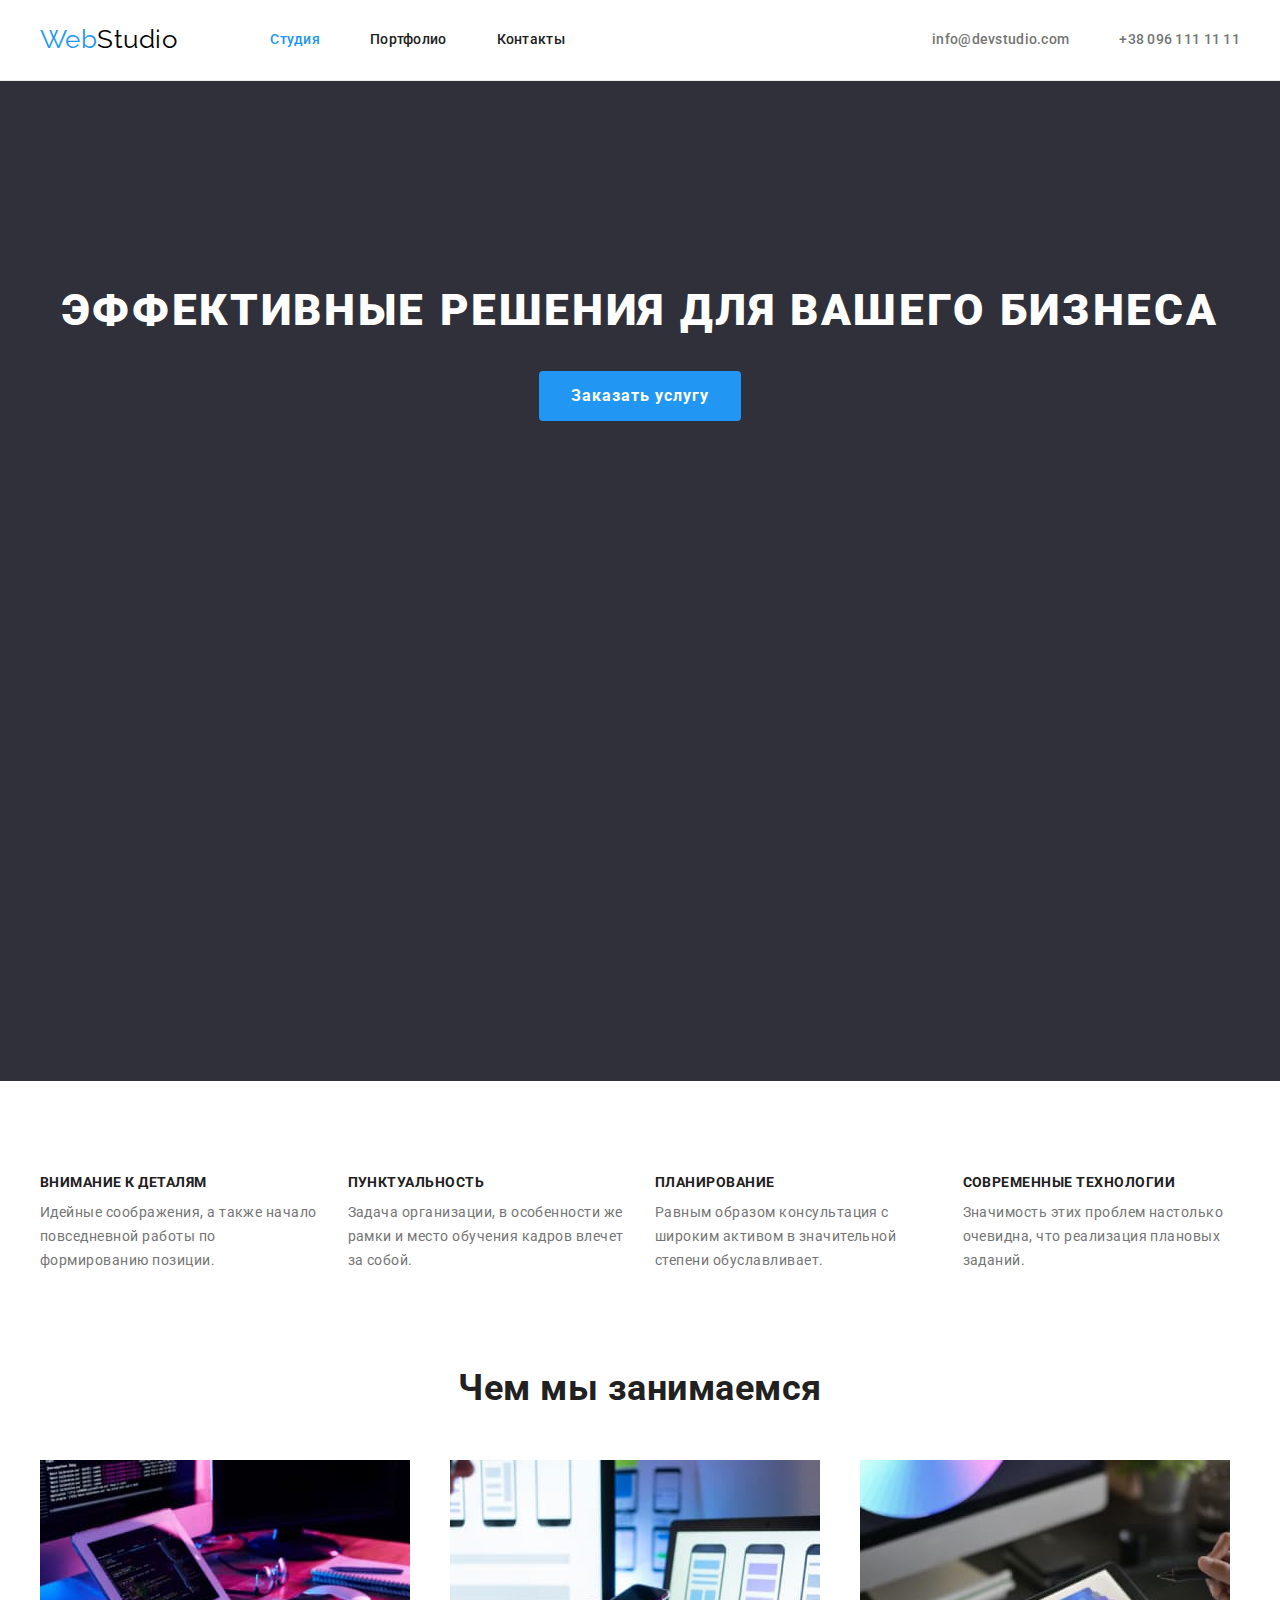
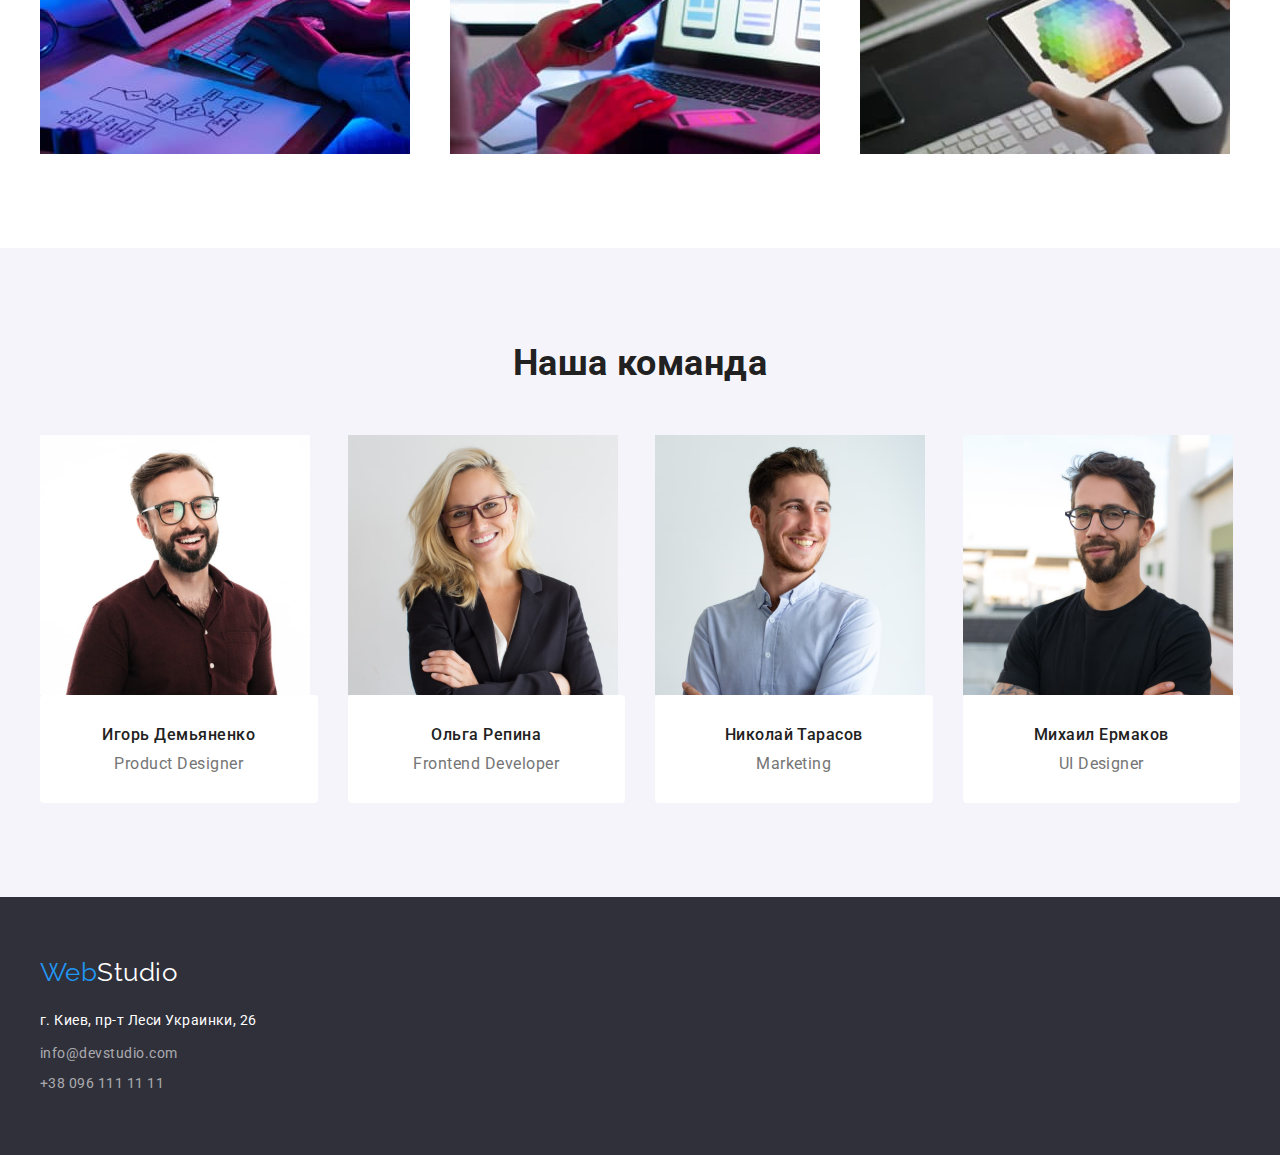
==== index.html @ 785af209 "Add files via upload" ====
<!DOCTYPE html>
<html lang="ru">
    
    <head>
        <meta charset="UTF-8">
        <meta http-equiv="X-UA-Compatible" content="IE=edge">
        <meta name="viewport" content="width=device-width, initial-scale=1.0">
        <title>Document</title>
        <link rel="preconnect" href="https://fonts.gstatic.com">
        <link href="https://fonts.googleapis.com/css2?family=Raleway:wght@700&family=Roboto:wght@400;500;700;900&display=swap"
            rel="stylesheet">
            <link rel="stylesheet" href="https://cdnjs.cloudflare.com/ajax/libs/modern-normalize/1.0.0/modern-normalize.min.css"
                integrity="sha512-ISS7cAi1PEhQ8jnbJpJZMd29NlhNj4AWYyLOSp2CE/CsHxTCu+r+t0D2yoJudVrd0/8fTVPUVDzY5Tvli75u/g=="
                crossorigin="anonymous" />
        <link href="css/styles.css" rel="stylesheet">
    </head>

    <body>

        <!-- Верхняя линия -->

        <header class="header">
            <div class="container haeder-container">
                <nav class="navigation">
                    <a class="logo" href="./index.html" lang="en">
                        <span class="accent">Web</span>Studio  
                    </a>
                    <ul class="site-nav-list">
                        <li class="item-list"><a href="./index.html" lang="en" class="link current">Студия</a></li>
                        <li class="item-list"><a href="./portfolio.html" lang="en" class="link">Портфолио</a></li>
                        <li class="item-list"><a href="" class="link">Контакты</a></li>          
                    </ul>
                </nav>
                    <ul class="contacts-list">
                        <li class="item-list" lang="en"><a href="mailto:info@devstudio.com" class="contacts-link">info@devstudio.com</a></li>
                        <li class="item-list"><a href="tel:+380961111111" class="contacts-link">+38 096 111 11 11</a></li>                
                    </ul> 
            </div>
        </header> 

        <!--Основной текст, уникальный контент-->

        <main>

            <!--Hero-->
            <section class="hero">
                <div class="container">
                    <h1 class=hero-title>Эффективные решения для вашего бизнеса</h1>
                    <button type="button" class="button primery"> Заказать услугу </button>
                </div>
            </section>

            <!--Особенности-->
            <section class="section section-feature">
                <div class="container">
                    <h2 class="visually-hidden"> Преимущества </h2> <!-- скрытый текст  -->
                    <ul  class="feature-section-list list">
                        <li class="item-list">
                            <h3 class="section-subtitle feature-title">Внимание к деталям</h3>
                            <p class="feature-title-text text">
                                Идейные соображения, а также начало повседневной работы по формированию позиции.
                            </p>
                        </li>
                        <li class="item-list">
                            <h3 class="section-subtitle feature-title">Пунктуальность</h3>
                            <p class="feature-title-text text">
                                Задача организации, в особенности же рамки и место обучения кадров влечет за собой.
                            </p>
                        </li>
                        <li class="item-list">
                            <h3 class="section-subtitle feature-title">Планирование</h3>
                            <p class="feature-title-text text">
                                Равным образом консультация с широким активом в значительной степени обуславливает.
                            </p>
                        </li>
                        <li class="item-list">
                            <h3 class="section-subtitle feature-title">Современные технологии</h3>
                            <p class="feature-title-text text">
                                Значимость этих проблем настолько очевидна, что реализация плановых заданий.
                            </p>
                        </li>    
                    </ul>
                </div>
            </section>

            <!--Чем мы занимаемся-->
            <section class="section box-section">
                <div class="container">
                    <h2  class="section-title">Чем мы занимаемся</h2>
                    <ul class="box-section-list list">
                        <li class="item-list">
                            <img class="image-box image" src="./images/box-1.jpg" alt="Работа на ПК" width="370" height="294" />          
                        </li>
                        <li class="item-list">
                            <img class="image-box image" src="./images/box-2.jpg" alt="Работа на ноутбуке и смартфоне" width="370" height="294"/>
                        </li>
                        <li class="item-list">
                            <img class="image-box image" src="./images/box-3.jpg" alt="Работа на планшете" width="370" height="294"/>
                        </li>
                    </ul>
                </div>
            </section>

            <!--Команда-->
            <section class="section section-team">
                <div class="container">
                    <h2 class="section-title">Наша команда</h2>
                    <ul class="team-section-list list">
                        <li class="item-list">
                            <img class="image-team-member image" src="./images/team-member-1.jpg" alt="Игорь Демьяненко" width="270" height="260"/> <!--возможно ссылка-->                 
                                <div class="text-team-member-container">
                                    <h3 class="section-subtitle team-member">Игорь Демьяненко</h3>
                                    <p class="team-member-text text" lang="en">Product Designer</p>
                                </div>                            
                        </li>
                        <li class="item-list">
                            <img class="image-team-member image" src="./images/team-member-2.jpg" alt="Ольга Репина" width="270" height="260"/>
                                <div class="text-team-member-container">
                                    <h3 class="section-subtitle team-member">Ольга Репина</h3>
                                    <p class="team-member-text text" lang="en">Frontend Developer</p>
                                </div>
                        </li>
                        <li class="item-list">
                            <img class="image-team-member image" src="./images/team-member-3.jpg" alt="Николай Тарасов" width="270" height="260"/>
                                <div class="text-team-member-container">
                                    <h3 class="section-subtitle team-member">Николай Тарасов</h3>
                                    <p class="team-member-text text" lang="en">Marketing</p>
                                </div>
                        </li>
                        <li class="item-list">
                            <img class="image-team-member image" src="./images/team-member-4.jpg" alt="Михаил Ермаков" width="270" height="260"/>
                                <div class="text-team-member-container">
                                    <h3 class="section-subtitle team-member">Михаил Ермаков</h3>
                                    <p class="team-member-text text" lang="en">UI Designer</p>
                                </div>
                        </li>
                    </ul>
                </div>
            </section>
        </main>

        <!--Подвал-->

        <footer class="footer">
            <div class="container footer-container">
                <a class="logo logo-footer" href="./index.html" lang="en">
                    <span class="accent">Web</span>Studio
                </a>
                
                <address class="address"> 
                    <a class="address-link" href="https://goo.gl/maps/sPiDw47EjTjkmQh69" target="_blank" rel="noopener noreferrer">г. Киев, пр-т Леси Украинки, 26</a> <!--ссылка открывается в ноыой вкладке-->
                    <ul class="footer-contacts-list">
                        <li class="item-list" lang="en"><a class="footer-link" href="mailto:info@devstudio.com">info@devstudio.com</a></li>
                        <li class="item-list"><a class="footer-link" href="tel:+380961111111">+38 096 111 11 11</a></li>
                    </ul> 
                </address>
            </div>
        </footer>    

    </body>    
</html>
---- css/styles.css ----
:root {
  --primary-text-color: #757575;
  --title-text-color: #212121;
  --accent-color: #2196f3;
  --primary-white-color: #ffffff;
  --primary-black-color: #000000;
  --primary-bg-color: #2f303a;
  --secondary-bg-color: #f5f4fa;
  --contacts-text-color: rgba(255, 255, 255, 0.6);
  --secondary-accent-color: #188ce8;
  --image-set-gap: 30px; /*отступ между изображениями*/
  --nav-set-gap: 50px;
}

body {
  margin: 0;
  background-color: var(--primary-white-color);
  color: var(--primary-text-color);
  font-family: Roboto, sans-serif;
  letter-spacing: 0.03em;
  /*outline: 2px solid tomato; временный вспомогательный элемент*/
}

/* p {
  margin: 0;
} */

.container {
  width: 1200px;
  margin-top: 0;
  margin-left: auto;
  margin-right: auto;
  padding-left: 15px;
  padding-right: 15px;
}

.section {
  padding-top: 94px;
  padding-bottom: 94px;
}

.section-feature {
  padding-bottom: 47px;
}

.box-section {
  padding-top: 47px;
}


/*========== скрываем заголовки ==========*/
.visually-hidden {
  position: absolute;
  width: 1px;
  height: 1px;
  margin: -1px;
  border: 0;
  padding: 0;
  
  white-space: nowrap;
  clip-path: inset(100%);
  clip: rect(0 0 0 0);
  overflow: hidden;
}


/*========== элементы списка ==========*/

.item-list,
.list,
.site-nav-list, 
.contacts-list,
.footer-contacts-list {
  padding: 0;
  margin: 0;
  list-style: none;
}
/*========== end элементы списка ==========*/


/*========== картинки ==========*/

.image {
  display: block;
  max-width: 100%;
}
/*========== end картинки ==========*/


/*========== header ==========*/

.header {
  border-bottom: 1px solid #ececec;
}

.navigation {
  display: flex;
  align-items: center;
}

.haeder-container {
  display: flex;
  justify-content: space-between;
  align-items: center;
}

/*========== логотип ==========*/
.logo {
  margin-right: 93px; 
  
  color: var(--primary-black-color);
  font-family: Raleway, sans-serif;
  text-decoration: none; /*отменяет подчеркивание ссылки*/
  font-size: 26px;
  line-height: 1.2; /*коэффициент 31px:26px */
}

.accent {
  color: var(--accent-color);
}
/*========== end логотип ==========*/


/*========== навигация сайта ==========*/

.site-nav-list, .contacts-list {
  display: flex;
  margin-top: 0;
  margin-bottom: 0;
  flex-wrap: wrap;
   /* margin-left: calc(-1 * var(--nav-set-gap)); */
  /* margin-bottom: calc(-1 * var(--nav-set-gap)); */
}

.site-nav-list .item-list:not(:last-child), .contacts-list .item-list:not(:last-child) {
  margin-right: var(--nav-set-gap);
  /* margin-bottom: var(--nav-set-gap); */
}

.site-nav-list .link {
  display: block;
  padding-top: 32px;
  padding-bottom: 32px;

  color: var(--title-text-color);
  font-weight: 500;
  font-size: 14px;
  line-height: 1.14;
  letter-spacing: 0.02em;
  text-decoration: none;
}

.site-nav-list .link:hover,
.site-nav-list .link:focus {
  color: var(--accent-color);
}

.site-nav-list .link.current {
  color: var(--accent-color);
}
/*========== end навигация сайта ==========*/


/*========== контакты ==========*/

.contacts-link {
  display: block;
  padding-top: 32px;
  padding-bottom: 32px;

  color: var(--primary-text-color);
  font-weight: 500;
  font-size: 14px;
  line-height: 1.14;
  letter-spacing: 0.02em;
  text-decoration: none;
}

.contacts-link:hover,
.contacts-link:focus {
  color: var(--accent-color);
}
/*========== end контакты ==========*/
/*========== end header ==========*/


/*========== hero ==========*/

.hero {
  text-align: center;
  max-width: 1600px;
  min-height: 600px;
  margin-right: auto;
  margin-left: auto; 
    padding-top: 200px;
  padding-bottom: 200px;
  background-color: var(--primary-bg-color);
}

 /* .hero .container {
  display: flex;
  flex-direction: column; */
  /* justify-content: center; */
  /* align-items: center; */
  /* padding-top: 200px;
  }  */ 

  .hero-title {
  /* width: 700px; */
  margin: 0 auto 30px auto;
  /* padding-left: 270px;
  padding-right: 270px;
         */
  color: var(--primary-white-color);
  font-weight: 900;
  font-size: 44px;
  line-height: 1.36;
  letter-spacing: 0.06em;
  text-transform: uppercase; /*БОЛЬШИЕ БУКВЫ*/
}
/*========== end hero ==========*/


/*========== кнопки ==========*/

.button {
  font-family: inherit; /*кнопка унаследует свойства*/
  display: inline-block;
  cursor: pointer;
  text-align: center;
  border-radius: 4px;
  border: 0; /* Альтернатива рамка прозрачная border: 1px; solid: transparent*/
}

.button.primery {
  padding: 10px 32px;
  /* min-width: 200px; */

  font-family: inherit;
  background-color: var(--accent-color);
  color: var(--primary-white-color);
  font-weight: 700;
  font-size: 16px;
  line-height: 1.88;
  letter-spacing: 0.06em;
  /*display: flex;
  align-items: center;*/
}

.button.primery:hover,
.button.primery:focus {
  background-color: var(--secondary-accent-color);
}

.button.secondary {
  padding: 6px 22px;
  min-width: 73px;

  font-family: inherit;
  background-color: var(--secondary-bg-color);
  color: var(--title-text-color);
  font-weight: 500;
  font-size: 16px;
  line-height: 1.62;
  letter-spacing: 0.03em;
}

.button.secondary:hover,
.button.secondary:focus {
  background-color: var(--accent-color);
  color: var(--primary-white-color);
}
/*========== end кнопки ==========*/


/*========== секция ==========*/

.section-title {
  margin-top: 0px;
  margin-bottom: 50px;
  color: var(--title-text-color);
  font-weight: 700;
  font-size: 36px;
  line-height: 1.2;
  text-align: center;
}

.section-subtitle {
  margin: 0;
  color: var(--title-text-color);
}

.list {
  display: flex;
  flex-wrap: wrap;
  margin-left: calc(-1 * var(--image-set-gap));
  margin-bottom: calc(-1 * var(--image-set-gap));
}

.list > .item-list {
  margin-left: var(--image-set-gap);
  margin-bottom: var(--image-set-gap); /* 370px; */
}
/*========== end секция ==========*/


/*========== секция особености ==========*/

.feature-title {
  margin-top: 0;
  margin-bottom: 10px;
  font-weight: 700;
  font-size: 14px;
  line-height: 1.14;
  text-transform: uppercase;
  }

.feature-title-text {
  margin-top: 0;
  margin-bottom: 0;
  font-size: 14px;
  line-height: 1.71;
}

.feature-section-list > .item-list {
  flex-basis: calc(100% / 4 - var(--image-set-gap));
}
/*========== end секция особености ==========*/


/*========== секция чем мы занимаемся ==========*/

.box-section-list > .item-list {
  flex-basis: calc(100% / 3 - var(--image-set-gap));
}

/*========== end секция чем мы занимаемся ==========*/


/*========== секция команда ==========*/

.section-team {
  background-color: var(--secondary-bg-color);
  text-align: center;
}

.team-section-list > .item-list {
  flex-basis: calc(100% / 4 - var(--image-set-gap));
}

.team-member {
  margin-bottom: 10px;

  font-weight: 500;
  font-size: 16px;
  line-height: 1.2;
}

.team-member-text {
  margin: 0;
 
  font-size: 16px;
  line-height: 1.2;
}

.text-team-member-container {
  background-color: var(--primary-white-color);
  padding-top: 30px;
  padding-bottom: 30px;
  border-radius: 4px;
  /* box-shadow: ; */
}
/*========== end секция команда ==========*/


/*========== секция кнопок ==========*/

.button-section-list {
  margin-left: 0;
  margin-bottom: var(--nav-set-gap); 
  justify-content: center; 
}

.button-section-list > .item-list {
  margin-right: 8px;
  margin-left: 0;
  margin-bottom: 0;
}

.button-section-list > .item-list:last-child {
   margin-right: 0;
} 
/*========== end секция кнопок ==========*/


/*========== секция портфолио ==========*/

.link {
  text-decoration: none;
}

.work-section-list > .item-list {
  flex-basis: calc(100% / 3 - var(--image-set-gap));
}

.work-title {
  margin-bottom: 4px;

  font-weight: 700;
  font-size: 18px;
  line-height: 2;
  letter-spacing: 0.06em;
  }

.work-title-text {
  margin: 0;  
  font-size: 16px;
  line-height: 1.88;
  color: var(--primary-text-color);
}

.work-title-container {
  border-bottom: 1px solid #EEEEEE;
  border-left: 1px solid #EEEEEE;
  border-right: 1px solid #EEEEEE;
  padding: 20px 24px;
}

/*========== end секция портфолио ==========*/


/*========== подвал ==========*/

.footer {
  background-color: var(--primary-bg-color);
}

.footer-container {
  padding-top: 60px;
  padding-bottom: 60px;
}

.logo-footer {
  display: block;
  margin-bottom: 20px;
  margin-right: 0;
  color: var(--primary-white-color);
}

.address {
  font-style: normal;
  font-size: 14px;
  line-height: 1.71;
}

.address-link {
  display: block;
  margin-bottom: 9px;
  color: var(--primary-white-color);
  text-decoration: none;
}

.address-link:hover,
.address-link:focus {
  color: var(--accent-color);
}

.footer-link {
  color: var(--contacts-text-color);
  text-decoration: none;
}

.footer-link:hover,
.footer-link:focus {
  color: var(--accent-color);
}

.footer-contacts-list .item-list:not(:last-child) {
  margin-bottom: 6px;
}
/*========== end подвал ==========*/
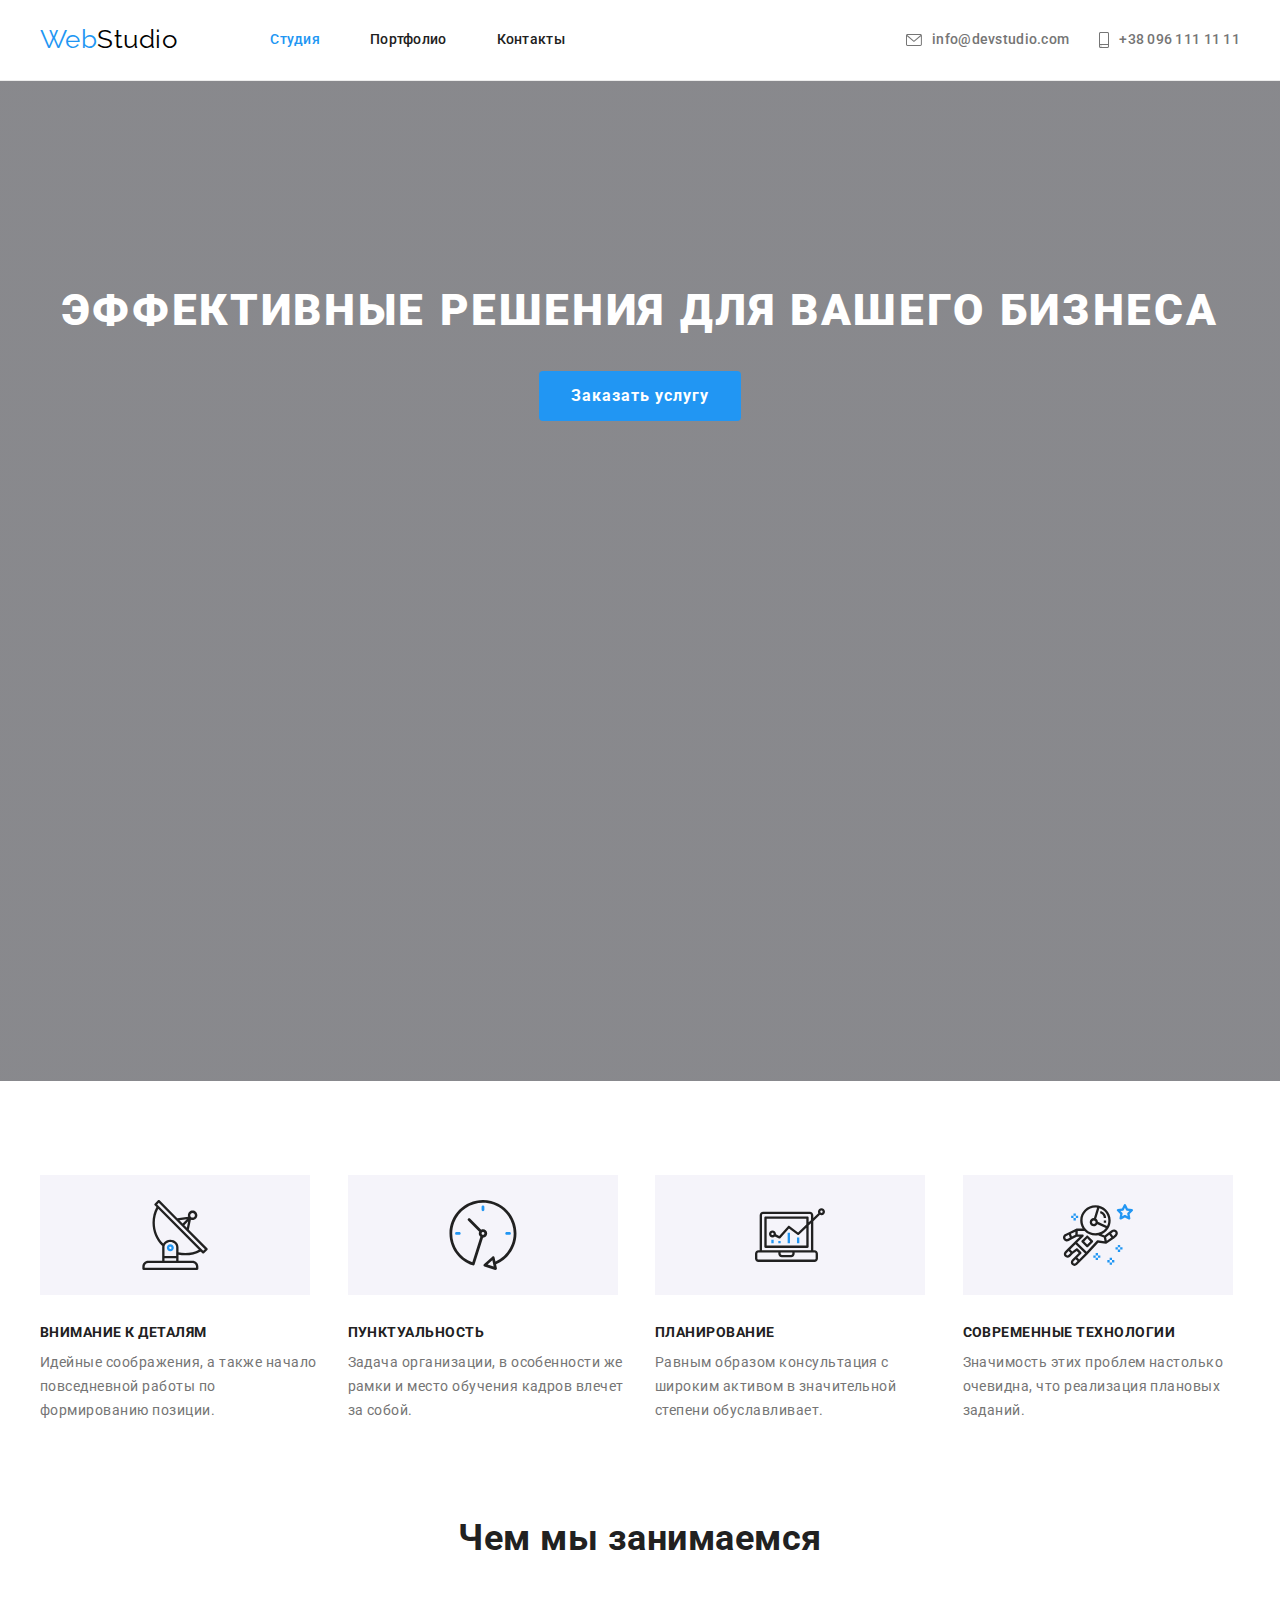
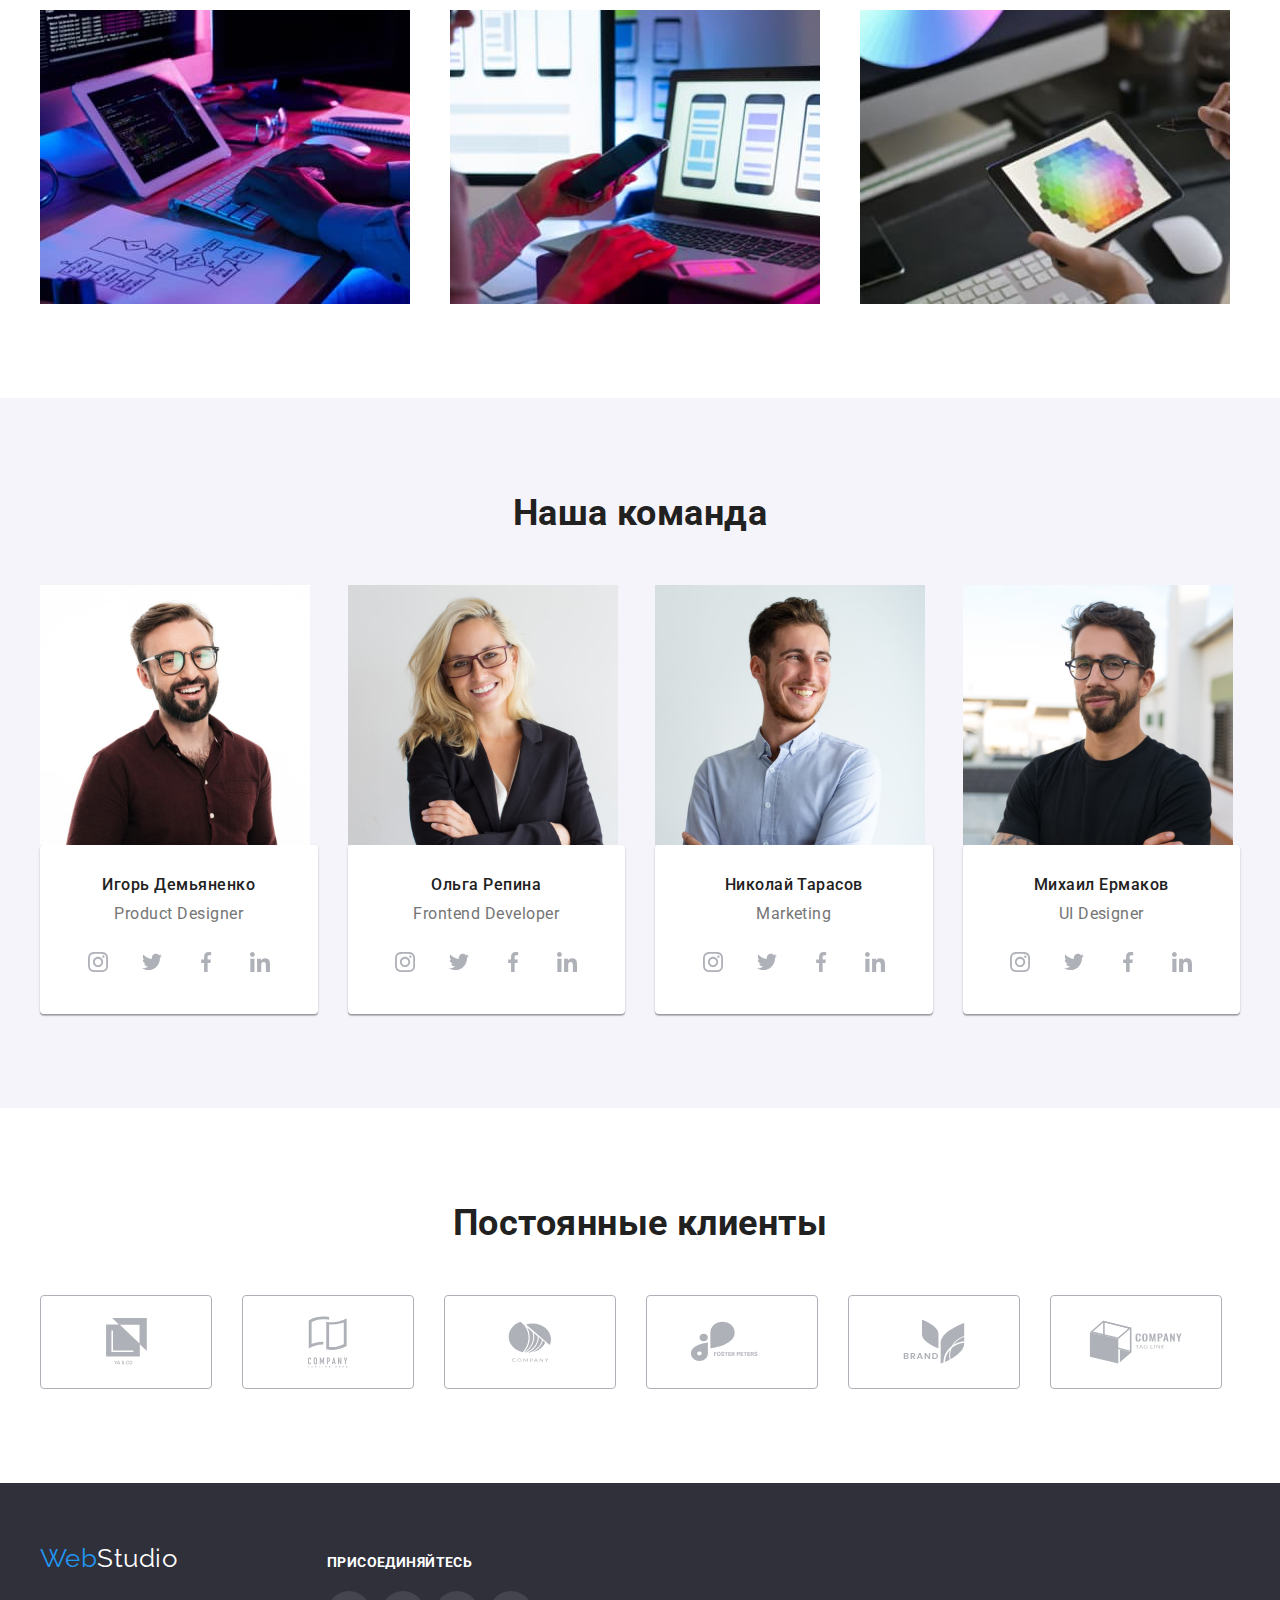
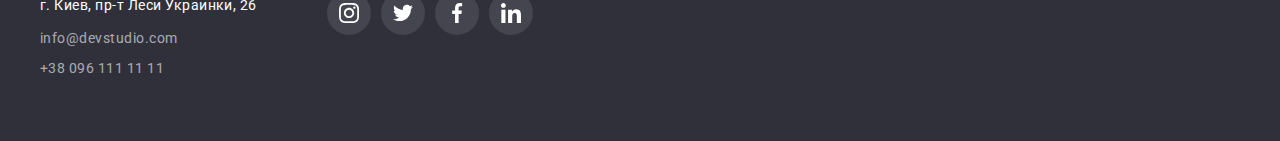
==== commit 88811926: "меняет иконку астронавта" ====
--- a/index.html
+++ b/index.html
@@ -22,19 +22,31 @@
         <header class="header">
             <div class="container haeder-container">
                 <nav class="navigation">
-                    <a class="logo" href="./index.html" lang="en">
+                    <a class="logo link" href="./index.html" lang="en">
                         <span class="accent">Web</span>Studio  
                     </a>
                     <ul class="site-nav-list">
-                        <li class="item-list"><a href="./index.html" lang="en" class="link current">Студия</a></li>
-                        <li class="item-list"><a href="./portfolio.html" lang="en" class="link">Портфолио</a></li>
-                        <li class="item-list"><a href="" class="link">Контакты</a></li>          
+                        <li class="item-list"><a href="./index.html" lang="en" class="link nav-link current">Студия</a></li>
+                        <li class="item-list"><a href="./portfolio.html" lang="en" class="link nav-link">Портфолио</a></li>
+                        <li class="item-list"><a href="" class="link nav-link">Контакты</a></li>          
                     </ul>
                 </nav>
-                    <ul class="contacts-list">
-                        <li class="item-list" lang="en"><a href="mailto:info@devstudio.com" class="contacts-link">info@devstudio.com</a></li>
-                        <li class="item-list"><a href="tel:+380961111111" class="contacts-link">+38 096 111 11 11</a></li>                
-                    </ul> 
+                <ul class="contacts-list">
+                    <li class="item-list" lang="en">                            
+                        <a href="mailto:info@devstudio.com" class="contacts-link link mail-contacts-link"> 
+                            <svg class="contacts-icon icon" width="16px" height="16px">
+                                <use href="./images/icons.svg#icon-envelope"></use> 
+                            </svg>info@devstudio.com
+                        </a>
+                    </li>
+                    <li class="item-list">
+                        <a href="tel:+380961111111" class="contacts-link link phone-contacts-link">
+                            <svg class="contacts-icon icon" width="10px" height="16px">
+                                <use href="./images/icons.svg#icon-smartphone"></use> 
+                            </svg>+38 096 111 11 11
+                        </a>
+                    </li>                
+                </ul> 
             </div>
         </header> 
 
@@ -55,25 +67,45 @@
                 <div class="container">
                     <h2 class="visually-hidden"> Преимущества </h2> <!-- скрытый текст  -->
                     <ul  class="feature-section-list list">
-                        <li class="item-list">
+                        <li class="item-list feature-item">
+                            <div class="feature-icon"> 
+                                <svg class="icon" width="70px" height="70px">
+                                    <use href="./images/icons.svg#icon-antenna"></use> 
+                                </svg>   
+                            </div> 
                             <h3 class="section-subtitle feature-title">Внимание к деталям</h3>
                             <p class="feature-title-text text">
                                 Идейные соображения, а также начало повседневной работы по формированию позиции.
                             </p>
                         </li>
-                        <li class="item-list">
+                        <li class="item-list feature-item">
+                            <div class="feature-icon">                            
+                                <svg class="icon" width="70px" height="70px">
+                                    <use href="./images/icons.svg#icon-clock"></use> 
+                                </svg>
+                            </div>                               
                             <h3 class="section-subtitle feature-title">Пунктуальность</h3>
                             <p class="feature-title-text text">
                                 Задача организации, в особенности же рамки и место обучения кадров влечет за собой.
                             </p>
                         </li>
-                        <li class="item-list">
+                        <li class="item-list feature-item">
+                            <div class="feature-icon">
+                                <svg class="icon" width="70px" height="70px">
+                                    <use href="./images/icons.svg#icon-diagram"></use> 
+                                </svg>
+                            </div>
                             <h3 class="section-subtitle feature-title">Планирование</h3>
                             <p class="feature-title-text text">
                                 Равным образом консультация с широким активом в значительной степени обуславливает.
                             </p>
                         </li>
-                        <li class="item-list">
+                        <li class="item-list feature-item">
+                            <div class="feature-icon">
+                                <svg class="icon" width="70px" height="70px">
+                                    <use href="./images/icons.svg#icon-astronaut"></use> 
+                                </svg>
+                            </div>
                             <h3 class="section-subtitle feature-title">Современные технологии</h3>
                             <p class="feature-title-text text">
                                 Значимость этих проблем настолько очевидна, что реализация плановых заданий.
@@ -111,6 +143,36 @@
                                 <div class="text-team-member-container">
                                     <h3 class="section-subtitle team-member">Игорь Демьяненко</h3>
                                     <p class="team-member-text text" lang="en">Product Designer</p>
+                                    <ul class="icon-list list">
+                                        <li class="item-list">
+                                            <a class="link social-link" href=""> 
+                                                <svg class="social-icon icon" width="20px" height="20px">
+                                                    <use href="./images/icons.svg#icon-instagram"></use> 
+                                                </svg> 
+                                            </a>
+                                        </li>
+                                        <li class="item-list">
+                                            <a class="link social-link" href="">
+                                                <svg class="social-icon icon" width="20px" height="20px">
+                                                    <use href="./images/icons.svg#icon-twitter"></use> 
+                                                </svg>
+                                            </a>
+                                        </li>
+                                        <li class="item-list">
+                                            <a class="link social-link" href="">
+                                                <svg class="social-icon icon" width="20px" height="20px">
+                                                    <use href="./images/icons.svg#icon-facebook"></use> 
+                                                </svg>
+                                            </a>
+                                        </li>
+                                        <li class="item-list">
+                                            <a class="link social-link" href="">
+                                                <svg class="social-icon icon" width="20px" height="20px">
+                                                    <use href="./images/icons.svg#icon-linkedin"></use> 
+                                                </svg>
+                                            </a>
+                                        </li>
+                                    </ul>
                                 </div>                            
                         </li>
                         <li class="item-list">
@@ -118,6 +180,36 @@
                                 <div class="text-team-member-container">
                                     <h3 class="section-subtitle team-member">Ольга Репина</h3>
                                     <p class="team-member-text text" lang="en">Frontend Developer</p>
+                                    <ul class="icon-list list">
+                                        <li class="item-list">
+                                            <a class="link social-link" href=""> 
+                                                <svg class="social-icon icon" width="20px" height="20px">
+                                                    <use href="./images/icons.svg#icon-instagram"></use> 
+                                                </svg> 
+                                            </a>
+                                        </li>
+                                        <li class="item-list">
+                                            <a class="link social-link" href="">
+                                                <svg class="social-icon icon" width="20px" height="20px">
+                                                    <use href="./images/icons.svg#icon-twitter"></use> 
+                                                </svg>
+                                            </a>
+                                        </li>
+                                        <li class="item-list">
+                                            <a class="link social-link" href="">
+                                                <svg class="social-icon icon" width="20px" height="20px">
+                                                    <use href="./images/icons.svg#icon-facebook"></use> 
+                                                </svg>
+                                            </a>
+                                        </li>
+                                        <li class="item-list">
+                                            <a class="link social-link" href="">
+                                                <svg class="social-icon icon" width="20px" height="20px">
+                                                    <use href="./images/icons.svg#icon-linkedin"></use> 
+                                                </svg>
+                                            </a>
+                                        </li>
+                                    </ul>                                    
                                 </div>
                         </li>
                         <li class="item-list">
@@ -125,6 +217,36 @@
                                 <div class="text-team-member-container">
                                     <h3 class="section-subtitle team-member">Николай Тарасов</h3>
                                     <p class="team-member-text text" lang="en">Marketing</p>
+                                    <ul class="icon-list list">
+                                        <li class="item-list">
+                                            <a class="link social-link" href=""> 
+                                                <svg class="social-icon icon" width="20px" height="20px">
+                                                    <use href="./images/icons.svg#icon-instagram"></use> 
+                                                </svg> 
+                                            </a>
+                                        </li>
+                                        <li class="item-list">
+                                            <a class="link social-link" href="">
+                                                <svg class="social-icon icon" width="20px" height="20px">
+                                                    <use href="./images/icons.svg#icon-twitter"></use> 
+                                                </svg>
+                                            </a>
+                                        </li>
+                                        <li class="item-list">
+                                            <a class="link social-link" href="">
+                                                <svg class="social-icon icon" width="20px" height="20px">
+                                                    <use href="./images/icons.svg#icon-facebook"></use> 
+                                                </svg>
+                                            </a>
+                                        </li>
+                                        <li class="item-list">
+                                            <a class="link social-link" href="">
+                                                <svg class="social-icon icon" width="20px" height="20px">
+                                                    <use href="./images/icons.svg#icon-linkedin"></use> 
+                                                </svg>
+                                            </a>
+                                        </li>
+                                    </ul>
                                 </div>
                         </li>
                         <li class="item-list">
@@ -132,9 +254,91 @@
                                 <div class="text-team-member-container">
                                     <h3 class="section-subtitle team-member">Михаил Ермаков</h3>
                                     <p class="team-member-text text" lang="en">UI Designer</p>
+                                    <ul class="icon-list list">
+                                        <li class="item-list">
+                                            <a class="link social-link" href=""> 
+                                                <svg class="social-icon icon" width="20px" height="20px">
+                                                    <use href="./images/icons.svg#icon-instagram"></use> 
+                                                </svg> 
+                                            </a>
+                                        </li>
+                                        <li class="item-list">
+                                            <a class="link social-link" href="">
+                                                <svg class="social-icon icon" width="20px" height="20px">
+                                                    <use href="./images/icons.svg#icon-twitter"></use> 
+                                                </svg>
+                                            </a>
+                                        </li>
+                                        <li class="item-list">
+                                            <a class="link social-link" href="">
+                                                <svg class="social-icon icon" width="20px" height="20px">
+                                                    <use href="./images/icons.svg#icon-facebook"></use> 
+                                                </svg>
+                                            </a>
+                                        </li>
+                                        <li class="item-list">
+                                            <a class="link social-link" href="">
+                                                <svg class="social-icon icon" width="20px" height="20px">
+                                                    <use href="./images/icons.svg#icon-linkedin"></use> 
+                                                </svg>
+                                            </a>
+                                        </li>
+                                    </ul>
                                 </div>
                         </li>
                     </ul>
+                </div>
+            </section>
+
+            <!-- клиенты-->
+            <section class="section section-customer">                
+                <div class="container">
+                    <h2 class="section-title"> Постоянные клиенты </h2>
+                    <ul class="customer-list list">
+                        <li class="item-list customer-item-list ">
+                            <a class="link customer-link" href=""> 
+                                <svg class="customer-icon icon" width="41px" height="46.7px">
+                                    <use href="./images/icons.svg#icon-customer-1" ></use> <!-- <use href="./images/icons.svg#edit"></use> im file id=edit-->
+                                </svg>
+                            </a>
+                        </li>
+                        <li class="item-list customer-item-list">
+                            <a class="link customer-link" href=""> 
+                                <svg class="customer-icon icon" width="40px" height="52px">
+                                    <use href="./images/icons.svg#icon-customer-2"></use>
+                                </svg> 
+                            </a>
+                        </li>
+                        <li class="item-list customer-item-list">
+                            <a class="link customer-link" href=""> 
+                                <svg class="customer-icon icon" width="43.46px" height="41.18px">
+                                    <use href="./images/icons.svg#icon-customer-3"></use> 
+                                </svg>
+                            </a>
+                        </li>
+                        <li class="item-list customer-item-list">
+                            <a class="link customer-link" href=""> 
+                                <svg class="customer-icon icon" width="84.44px" height="40.62px">
+                                    <use href="./images/icons.svg#icon-customer-4"></use> 
+                                </svg>
+                            </a>
+                        </li>
+                        <li class="item-list customer-item-list">
+                            <a class="link customer-link" href=""> 
+                                <svg class="customer-icon icon" width="62.54px" height="45.43px">
+                                    <use href="./images/icons.svg#icon-customer-5"></use> 
+                                </svg>
+                            </a>
+                        </li>
+                        <li class="item-list customer-item-list">
+                            <a class="link customer-link" href=""> 
+                                <svg class="customer-icon icon" width="93.79px" height="43.93px">
+                                    <use href="./images/icons.svg#icon-customer-6"></use> 
+                                </svg>
+                            </a>
+                        </li>
+                    </ul>
+
                 </div>
             </section>
         </main>
@@ -143,17 +347,53 @@
 
         <footer class="footer">
             <div class="container footer-container">
+                <div class="address-footer">
                 <a class="logo logo-footer" href="./index.html" lang="en">
                     <span class="accent">Web</span>Studio
                 </a>
                 
                 <address class="address"> 
-                    <a class="address-link" href="https://goo.gl/maps/sPiDw47EjTjkmQh69" target="_blank" rel="noopener noreferrer">г. Киев, пр-т Леси Украинки, 26</a> <!--ссылка открывается в ноыой вкладке-->
+                    <a class="address-link link" href="https://goo.gl/maps/sPiDw47EjTjkmQh69" target="_blank" rel="noopener noreferrer">г. Киев, пр-т Леси Украинки, 26</a> <!--ссылка открывается в новой вкладке-->
                     <ul class="footer-contacts-list">
-                        <li class="item-list" lang="en"><a class="footer-link" href="mailto:info@devstudio.com">info@devstudio.com</a></li>
-                        <li class="item-list"><a class="footer-link" href="tel:+380961111111">+38 096 111 11 11</a></li>
+                        <li class="item-list" lang="en"><a class="footer-link link" href="mailto:info@devstudio.com">info@devstudio.com</a></li>
+                        <li class="item-list"><a class="footer-link link" href="tel:+380961111111">+38 096 111 11 11</a></li>
                     </ul> 
                 </address>
+                </div>
+
+                <div class="social-footer">
+                    <h3 class="title-social"> присоединяйтесь </h3>
+                    <ul class="icon-list social-list list">
+                        <li class="item-list">
+                            <a class="link social-link social-link-footer" href=""> 
+                                <svg class="social-icon icon" width="20px" height="20px">
+                                    <use href="./images/icons.svg#icon-instagram"></use> 
+                                </svg>
+                            </a>
+                        </li>
+                        <li class="item-list">
+                            <a class="link social-link social-link-footer" href=""> 
+                                <svg class="social-icon icon" width="20px" height="20px">
+                                    <use href="./images/icons.svg#icon-twitter"></use> 
+                                </svg>
+                            </a>
+                        </li>
+                        <li class="item-list">
+                            <a class="link social-link social-link-footer" href=""> 
+                                <svg class="social-icon icon" width="20px" height="20px">
+                                    <use href="./images/icons.svg#icon-facebook"></use> 
+                                </svg>
+                            </a>
+                        </li>
+                        <li class="item-list">
+                            <a class="link social-link social-link-footer"  href=""> 
+                                <svg class="social-icon icon" width="20px" height="20px">
+                                    <use href="./images/icons.svg#icon-linkedin"></use> 
+                                </svg>
+                            </a>
+                        </li>
+                    </ul>
+                </div>
             </div>
         </footer>    
 
--- a/css/styles.css
+++ b/css/styles.css
@@ -10,6 +10,7 @@
   --secondary-accent-color: #188ce8;
   --image-set-gap: 30px; /*отступ между изображениями*/
   --nav-set-gap: 50px;
+  --icon-color: #AFB1B8;
 }
 
 body {
@@ -21,9 +22,52 @@
   /*outline: 2px solid tomato; временный вспомогательный элемент*/
 }
 
-/* p {
-  margin: 0;
-} */
+/*========== сброс настроек ==========*/
+
+/*========== заголовки и параграфы ==========*/
+
+h1, h2, h3, h4, h5, h6, p {
+  margin-top: 0;
+  margin-bottom: 0;
+}
+
+/*========== списки ==========*/
+ul, ol {
+  margin-top: 0;
+  margin-bottom: 0;
+  padding-left: 0;
+}
+
+/*========== элементы списка ==========*/
+
+.item-list
+/* .list,
+.site-nav-list, 
+.contacts-list,
+.footer-contacts-list  */
+{
+  /* padding: 0;
+  margin: 0; */
+  list-style: none;
+}
+
+/*========== ссылки ==========*/
+.link {
+  text-decoration: none;
+}
+
+/*========== картинки ==========*/
+
+.image {
+  display: block;
+  max-width: 100%;
+}
+
+/*========== end сброс настроек ==========*/
+
+
+
+/*========== контейнер ==========*/
 
 .container {
   width: 1200px;
@@ -47,8 +91,11 @@
   padding-top: 47px;
 }
 
+/*========== end контейнер ==========*/
+
 
 /*========== скрываем заголовки ==========*/
+
 .visually-hidden {
   position: absolute;
   width: 1px;
@@ -64,29 +111,6 @@
 }
 
 
-/*========== элементы списка ==========*/
-
-.item-list,
-.list,
-.site-nav-list, 
-.contacts-list,
-.footer-contacts-list {
-  padding: 0;
-  margin: 0;
-  list-style: none;
-}
-/*========== end элементы списка ==========*/
-
-
-/*========== картинки ==========*/
-
-.image {
-  display: block;
-  max-width: 100%;
-}
-/*========== end картинки ==========*/
-
-
 /*========== header ==========*/
 
 .header {
@@ -132,12 +156,16 @@
   /* margin-bottom: calc(-1 * var(--nav-set-gap)); */
 }
 
-.site-nav-list .item-list:not(:last-child), .contacts-list .item-list:not(:last-child) {
+.site-nav-list .item-list:not(:last-child) {
   margin-right: var(--nav-set-gap);
   /* margin-bottom: var(--nav-set-gap); */
 }
 
-.site-nav-list .link {
+.contacts-list .item-list:not(:last-child) {
+  margin-right: var(--image-set-gap);
+}
+
+.site-nav-list .nav-link {
   display: block;
   padding-top: 32px;
   padding-bottom: 32px;
@@ -150,12 +178,12 @@
   text-decoration: none;
 }
 
-.site-nav-list .link:hover,
-.site-nav-list .link:focus {
+.site-nav-list .nav-link:hover,
+.site-nav-list .nav-link:focus {
   color: var(--accent-color);
 }
 
-.site-nav-list .link.current {
+.site-nav-list .nav-link.current {
   color: var(--accent-color);
 }
 /*========== end навигация сайта ==========*/
@@ -165,10 +193,11 @@
 
 .contacts-link {
   display: block;
+  display: flex;
   padding-top: 32px;
   padding-bottom: 32px;
 
-  color: var(--primary-text-color);
+  color: var(--primary-text-color); 
   font-weight: 500;
   font-size: 14px;
   line-height: 1.14;
@@ -179,7 +208,24 @@
 .contacts-link:hover,
 .contacts-link:focus {
   color: var(--accent-color);
-}
+  fill: var(--accent-color)
+}
+
+/* .mail-contacts-link::before{ */
+  .contacts-icon {
+  display: inline-block;
+   margin-right: 10px;
+  fill: currentColor;
+   } 
+
+/* .phone-icon .mail-icon {
+  display: inline-block;
+  width: 10px;
+  height: 16px;
+  margin-right: 10px; 
+  fill: currentColor;
+} */
+
 /*========== end контакты ==========*/
 /*========== end header ==========*/
 
@@ -189,28 +235,27 @@
 .hero {
   text-align: center;
   max-width: 1600px;
-  min-height: 600px;
+  height: 600px; /*min-height: 600px;*/
   margin-right: auto;
   margin-left: auto; 
     padding-top: 200px;
   padding-bottom: 200px;
-  background-color: var(--primary-bg-color);
-}
-
- /* .hero .container {
-  display: flex;
-  flex-direction: column; */
-  /* justify-content: center; */
-  /* align-items: center; */
-  /* padding-top: 200px;
-  }  */ 
+  background-color:  #C4C4C4; /* если не подгрузит картинка var(--primary-bg-color)*/
+   background-image: linear-gradient(  /* затемнение картинки */
+      to right, 
+      rgba(47, 48, 58, 0.4), 
+      rgba(47, 48, 58, 0.4)
+      ), 
+      url('../images/hero-img.jpg'); 
+
+  background-repeat: no-repeat; /* не повторять */
+  background-position: center; /* всегда по центру */
+  background-size: cover; /* максимальное вмещение картинки в контейнер*/
+}
 
   .hero-title {
   /* width: 700px; */
   margin: 0 auto 30px auto;
-  /* padding-left: 270px;
-  padding-right: 270px;
-         */
   color: var(--primary-white-color);
   font-weight: 900;
   font-size: 44px;
@@ -242,9 +287,7 @@
   font-weight: 700;
   font-size: 16px;
   line-height: 1.88;
-  letter-spacing: 0.06em;
-  /*display: flex;
-  align-items: center;*/
+  letter-spacing: 0.06em; 
 }
 
 .button.primery:hover,
@@ -269,6 +312,7 @@
 .button.secondary:focus {
   background-color: var(--accent-color);
   color: var(--primary-white-color);
+  box-shadow: 0px 3px 1px rgba(0, 0, 0, 0.1), 0px 1px 2px rgba(0, 0, 0, 0.08), 0px 2px 2px rgba(0, 0, 0, 0.12);
 }
 /*========== end кнопки ==========*/
 
@@ -286,7 +330,7 @@
 }
 
 .section-subtitle {
-  margin: 0;
+  /* margin: 0; */ 
   color: var(--title-text-color);
 }
 
@@ -301,10 +345,21 @@
   margin-left: var(--image-set-gap);
   margin-bottom: var(--image-set-gap); /* 370px; */
 }
+
 /*========== end секция ==========*/
 
 
 /*========== секция особености ==========*/
+
+.feature-icon {
+  display: flex;
+  justify-content: center;
+  align-items: center;
+  margin-bottom: 30px;
+  height: 120px; 
+  width: 270px;
+  background-color: var( --secondary-bg-color);  
+}
 
 .feature-title {
   margin-top: 0;
@@ -357,7 +412,8 @@
 }
 
 .team-member-text {
-  margin: 0;
+  margin-top: 0;
+  margin-bottom: 16px;
  
   font-size: 16px;
   line-height: 1.2;
@@ -368,12 +424,80 @@
   padding-top: 30px;
   padding-bottom: 30px;
   border-radius: 4px;
-  /* box-shadow: ; */
-}
+  box-shadow: 0px 1px 3px rgba(0, 0, 0, 0.12), 0px 1px 1px rgba(0, 0, 0, 0.14), 0px 2px 1px rgba(0, 0, 0, 0.2);
+  
+}
+
+.icon-list {
+  margin: 0;
+  justify-content: center; 
+}
+
+.icon-list .item-list {
+margin-right: 10px;
+margin-left: 0;
+margin-bottom: 0;
+/* width: 44px;
+height: 44px; */
+/* color: #AFB1B8; */
+/* outline: 2px solid tomato; */
+}
+
+.icon-list .item-list:last-child {
+ margin-right: 0;
+}  
+
+.social-link {
+display: inline-block;
+display: flex;
+  justify-content: center;
+  align-items: center;
+  /* border-radius: 22px; */
+width: 44px;
+height: 44px;
+fill: var(--icon-color);
+/* outline: 2px solid tomato; */
+}
+/* .social-icon  {
+  width: 20px;
+  height: 20px;
+ } */
+
+ .social-link:hover {
+  fill: var(--primary-white-color);
+  background-color: var(--accent-color);border-radius: 50%;
+ }
+
 /*========== end секция команда ==========*/
 
-
-/*========== секция кнопок ==========*/
+/*========== секция клиенты ==========*/
+
+.customer-link {
+  display: flex;
+  justify-content: center;
+  align-items: center;
+  /* text-decoration: none; */
+          
+  height: 92px;
+  width: 170px;
+  fill: var(--icon-color);
+
+  border: 1px solid var(--icon-color);
+/* box-sizing: border-box; */
+border-radius: 4px;  
+}
+
+.customer-link:hover
+/* .customer-icon:focus   */
+{
+  fill: var(--accent-color);
+  border: 1px solid var(--accent-color);
+}
+
+/*========== end секция клиенты ==========*/
+
+
+/*========== секция кнопок в портфолио ==========*/
 
 .button-section-list {
   margin-left: 0;
@@ -394,10 +518,6 @@
 
 
 /*========== секция портфолио ==========*/
-
-.link {
-  text-decoration: none;
-}
 
 .work-section-list > .item-list {
   flex-basis: calc(100% / 3 - var(--image-set-gap));
@@ -426,6 +546,11 @@
   padding: 20px 24px;
 }
 
+.work-section-list .item-list:hover,
+.work-section-list .item-list:focus
+{
+  box-shadow: 0px 1px 1px rgba(0, 0, 0, 0.12), 0px 4px 4px rgba(0, 0, 0, 0.06), 1px 4px 6px rgba(0, 0, 0, 0.16);
+}
 /*========== end секция портфолио ==========*/
 
 
@@ -438,6 +563,9 @@
 .footer-container {
   padding-top: 60px;
   padding-bottom: 60px;
+  display: flex;
+  /* align-content: baseline;  */
+  align-items: baseline;
 }
 
 .logo-footer {
@@ -478,6 +606,102 @@
 .footer-contacts-list .item-list:not(:last-child) {
   margin-bottom: 6px;
 }
+
+.title-social {
+  margin-bottom: 20px;
+
+  font-weight: 700;
+font-size: 14px;
+line-height: 1.14;
+letter-spacing: 0.03em;
+text-transform: uppercase;
+
+color: var(--primary-white-color);
+}
+
+.address-footer {
+  margin-right: 70px;
+}
+
+.social-footer {
+  margin-top: 0px;
+  /* padding-top: 12px; */
+}
+
+.social-link-footer {
+  border-radius: 50%;
+  background: rgba(255, 255, 255, 0.1);
+  fill: var(--primary-white-color);
+ } 
+
+/* .social-list .item-list{
+padding-right: 10px;
+} */
 /*========== end подвал ==========*/
 
 
+
+
+/* эксперименты */
+
+/*========== нижнее подчеркивание ==========*/
+/* .current::after {
+  display: block;
+  content: '';
+  width: auto;
+  height: 4px;
+  background-color: var(--accent-color);
+  margin: 0 auto;  }*/
+  /*блочный элемент поставить по центру*/
+  /* margin-top: 28px; */
+
+
+
+/*іторой вариант иконки */
+/* .feature-icon-bg {
+  background-color: var( --secondary-bg-color);
+  
+  padding-right: 100px;
+  padding-left: 100px; 
+  padding-top: 25px;
+  padding-bottom: 25px;
+  margin-bottom: 30px; */
+
+  /* height: 120px; */
+/* }
+
+.feature-icon-ff {   
+  height: 70px; 
+  width: 70px; 
+}     */
+  /* display: block;  */
+
+  
+/* .customer-icon-first {
+  width:41px;
+   height:46.7px;
+} */
+/* .customer-icon-second {
+  width:40px;
+   height:52px;   
+}
+
+.customer-icon-third {
+  width:43.46px;
+   height:41.18px;   
+}
+
+.customer-icon-fourth {
+  width:84.44px;
+   height:40.62px;
+}
+
+.customer-icon-fifth {
+  width:62.54px;
+   height:45.43px;
+}
+
+.customer-icon-sixth {
+  width:93.79px;
+   height:43.93px;
+} */
